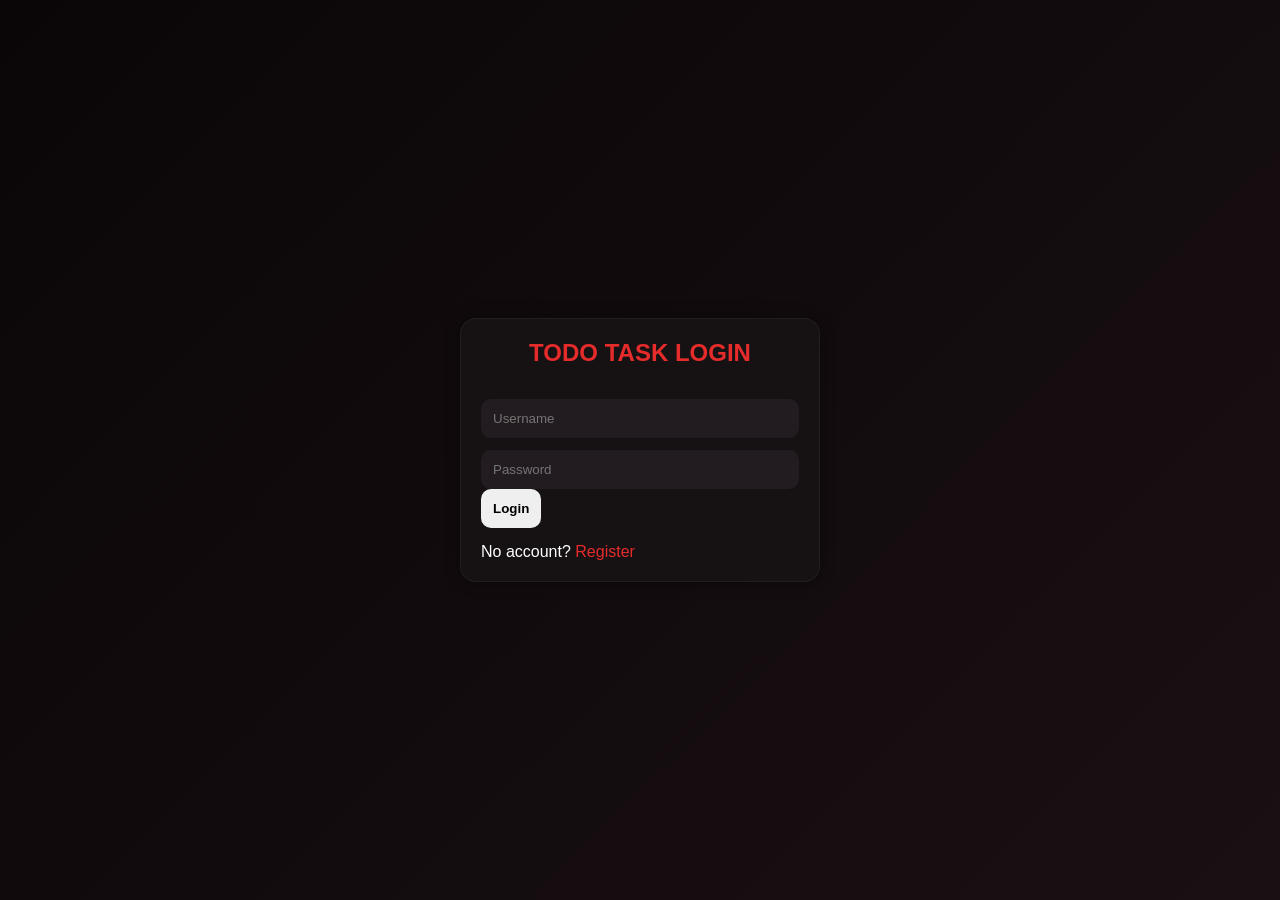
==== frontend/login.html @ 5665a236 "Frontend Added" ====
<!DOCTYPE html>
<html>
<head>
    <title>Login</title>
    <link rel="stylesheet" href="css/style.css">
</head>

<body class="auth-page">

<div class="auth-box card">

    <h2 class="title">TODO TASK LOGIN</h2>

    <input type="text" id="username" placeholder="Username">

    <input type="password" id="password" placeholder="Password">

    <button onclick="login()">Login</button>

    <p id="message"></p>

    <p style="margin-top:15px;">
        No account?
        <a href="register.html">Register</a>
    </p>

</div>

<script src="js/login.js"></script>

</body>
</html>
---- frontend/css/style.css ----
*{
    margin:0;
    padding:0;
    box-sizing:border-box;
    font-family:Arial, Helvetica, sans-serif;
}

:root{
    --primary:#e62b2b;
    --dark:#0a0608;
    --card:#161214;
    --text:#ffffff;
    --gray:#bdbdbd;
    --light:#f4f4f4;
}

body{
    background:var(--dark);
    color:var(--text);
    min-height:100vh;
    transition:0.3s;
}

body.light-mode{
    background:#f4f4f4;
    color:#111;
}

.container{
    width:92%;
    max-width:1300px;
    margin:auto;
}

.card{
    background:var(--card);
    padding:20px;
    border-radius:16px;
    box-shadow:0 0 15px rgba(0,0,0,0.4);
    border:1px solid rgba(255,255,255,0.05);
}

body.light-mode .card{
    background:white;
}

input{
    width:100%;
    padding:12px;
    margin-top:12px;
    border-radius:10px;
    border:none;
    outline:none;
    background:#221b1f;
    color:white;
}

body.light-mode input{
    background:#ececec;
    color:black;
}

button{
    padding:12px;
    border:none;
    border-radius:10px;
    cursor:pointer;
    transition:0.3s;
    font-weight:bold;
}

.main-btn{
    width:100%;
    margin-top:15px;
    background:var(--primary);
    color:white;
}

.main-btn:hover{
    transform:translateY(-2px);
    opacity:0.9;
}

.auth-page{
    display:flex;
    justify-content:center;
    align-items:center;
    height:100vh;
    background:linear-gradient(
        135deg,
        #0a0608,
        #1a1013
    );
}

.auth-box{
    width:360px;
    animation:fadeIn 0.5s ease;
}

.title{
    text-align:center;
    margin-bottom:20px;
    color:var(--primary);
}

.navbar{
    padding:18px;
    display:flex;
    justify-content:space-between;
    align-items:center;
    background:#120c0e;
    border-bottom:1px solid rgba(255,255,255,0.05);
}

body.light-mode .navbar{
    background:white;
}

.logo{
    color:var(--primary);
    font-size:28px;
    font-weight:bold;
}

.welcome{
    color:var(--gray);
    margin-top:5px;
}

.dashboard{
    padding:25px 0;
}

.top-actions{
    display:flex;
    gap:10px;
    align-items:center;
}

.logout-btn{
    background:var(--primary);
    color:white;
}

.theme-btn{
    background:#222;
    color:white;
}

.task-grid{
    margin-top:25px;
    display:grid;
    grid-template-columns:repeat(auto-fit,minmax(240px,1fr));
    gap:18px;
}

.task-card{
    background:var(--card);
    border-radius:16px;
    padding:18px;
    position:relative;
    overflow:hidden;
    transition:0.3s;
    border-left:5px solid var(--primary);
    box-shadow:0 0 12px rgba(0,0,0,0.4);
}

body.light-mode .task-card{
    background:white;
}

.task-card:hover{
    transform:translateY(-5px);
}

.task-title{
    font-size:18px;
    margin-bottom:12px;
    word-break:break-word;
}

.completed{
    color:#00ff88;
    font-weight:bold;
}

.pending{
    color:#ffcc00;
    font-weight:bold;
}

.completed-task .task-title{
    text-decoration:line-through;
    opacity:0.7;
}

.actions{
    margin-top:15px;
    display:flex;
    gap:10px;
}

.delete-btn{
    background:#ff3b3b;
    color:white;
    flex:1;
}

.toggle-btn{
    background:#222;
    color:white;
    flex:1;
}

.admin-panel{
    margin-top:25px;
}

.admin-title{
    color:var(--primary);
    margin-bottom:15px;
}

.toggle-wrapper{
    margin-top:18px;
    display:flex;
    align-items:center;
    gap:10px;
}

.switch{
    position:relative;
    width:55px;
    height:28px;
}

.switch input{
    opacity:0;
    width:0;
    height:0;
}

.slider{
    position:absolute;
    cursor:pointer;
    inset:0;
    background:#555;
    transition:.4s;
    border-radius:50px;
}

.slider:before{
    position:absolute;
    content:"";
    height:22px;
    width:22px;
    left:3px;
    bottom:3px;
    background:white;
    transition:.4s;
    border-radius:50%;
}

input:checked + .slider{
    background:var(--primary);
}

input:checked + .slider:before{
    transform:translateX(27px);
}

.message{
    margin-top:15px;
    text-align:center;
    font-size:14px;
}

a{
    color:var(--primary);
    text-decoration:none;
}

@keyframes fadeIn{
    from{
        opacity:0;
        transform:translateY(20px);
    }
    to{
        opacity:1;
        transform:translateY(0);
    }
}

@media(max-width:768px){

    .navbar{
        flex-direction:column;
        gap:15px;
        align-items:flex-start;
    }

    .top-actions{
        width:100%;
    }

    .top-actions button{
        flex:1;
    }
}
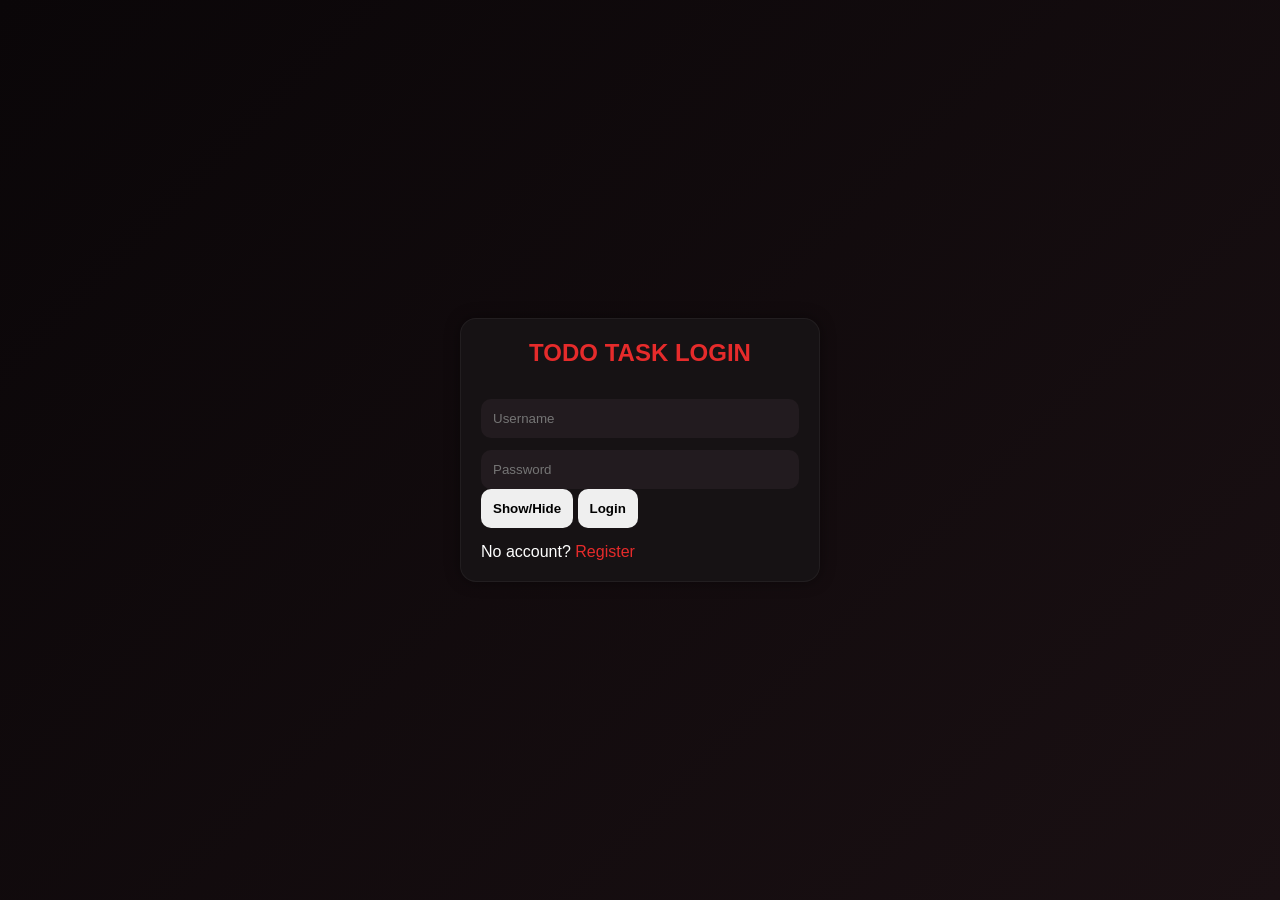
==== commit 7897750d: "up-to-date" ====
--- a/frontend/login.html
+++ b/frontend/login.html
@@ -13,11 +13,20 @@
 
     <input type="text" id="username" placeholder="Username">
 
-    <input type="password" id="password" placeholder="Password">
+<input type="password" id="password" placeholder="Password">
 
-    <button onclick="login()">Login</button>
+<button type="button" onclick="togglePassword()">Show/Hide</button>
 
-    <p id="message"></p>
+<button onclick="login()">Login</button>
+
+<p id="message"></p>
+
+<script>
+function togglePassword() {
+    const pass = document.getElementById("password");
+    pass.type = pass.type === "password" ? "text" : "password";
+}
+</script>
 
     <p style="margin-top:15px;">
         No account?
@@ -26,6 +35,7 @@
 
 </div>
 
+<script src="js/api.js"></script>
 <script src="js/login.js"></script>
 
 </body>
